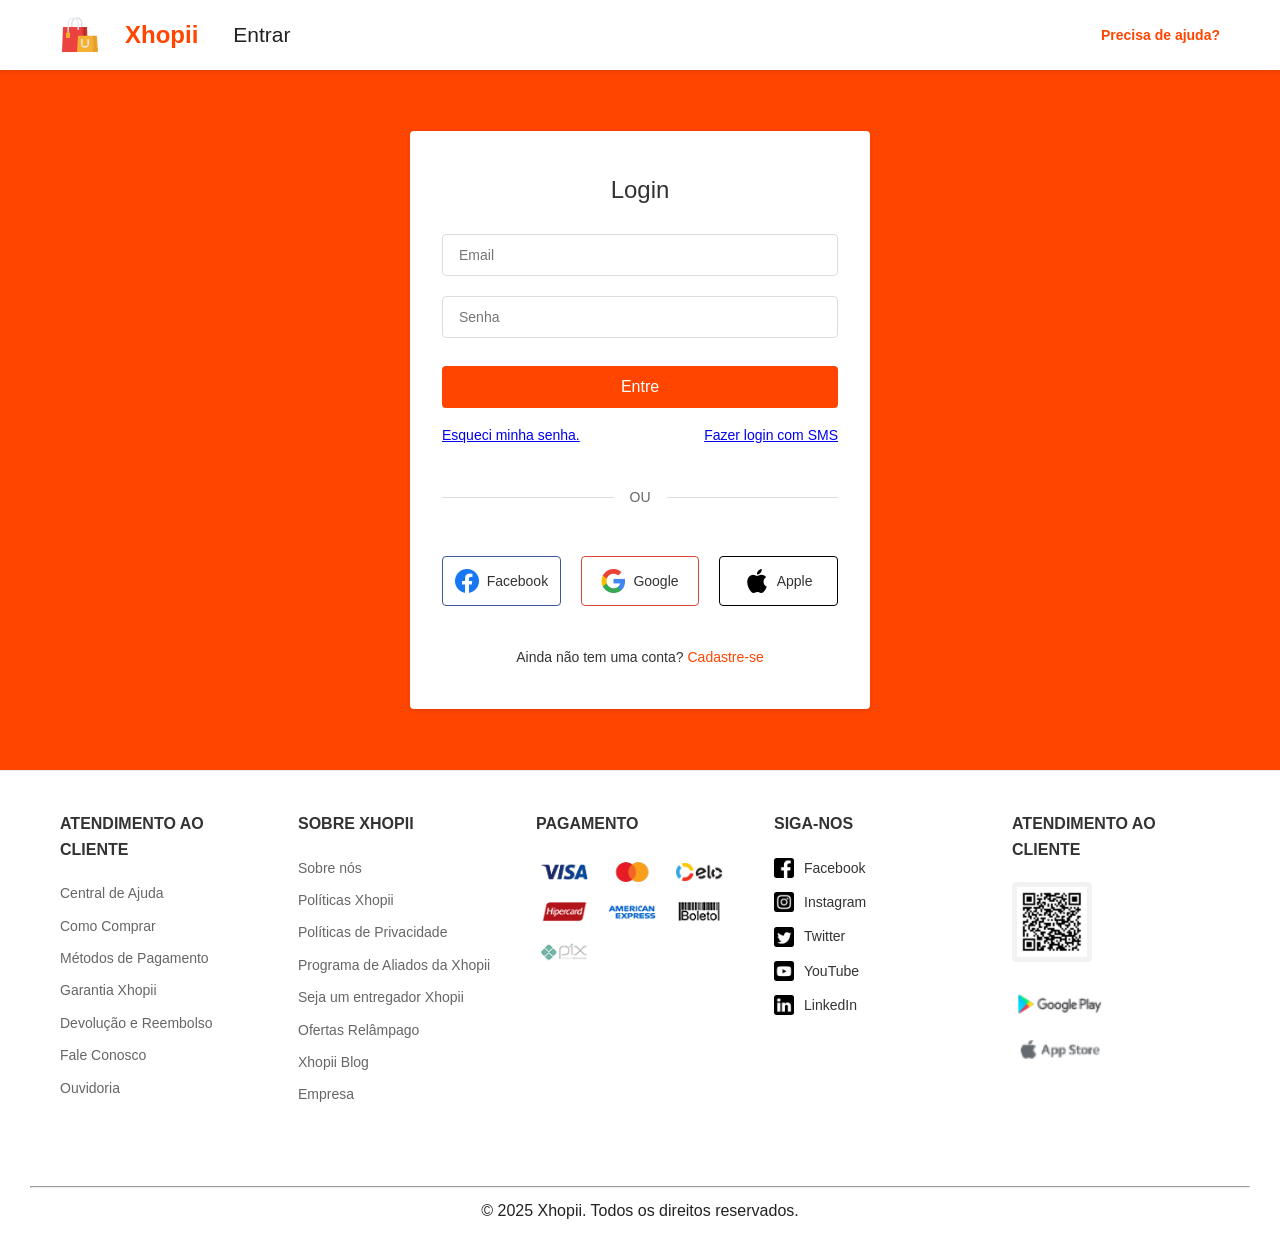
==== index.html @ 9c0d1fb4 "correção da logo do fcb" ====
<!DOCTYPE html>
<html lang="pt-BR">
<head>
    <meta charset="UTF-8">
    <meta name="viewport" content="width=device-width, initial-scale=1.0">
    <title>Login - Xhopii</title>
    <link rel="stylesheet" href="./assets/style.css">
</head>
<body>
    <header class="login-header">
        <div class="container">
            <div class="logo-container">
                <div class="logo-wrapper">
                    <a href="./index.html" class="logo-link">
                        <img src="./assets/img/logo.png" alt="Xhopii Logo" class="logo">
                        <span class="logo-text">Xhopii</span>
                    </a>
                    <div class="login-info">
                        <span>Entrar</span>
                    </div>
                </div>
            </div>
            <div class="header-actions">
                <a href="#" class="help-link">Precisa de ajuda?</a>
            </div>
        </div>
    </header>

    <main class="login-main">
        <div class="login-container">
            <div class="login-box">
                <div class="title-container">
                    <h1 class="login-title">Login</h1>
                </div>
                <form class="login-form">
                    <div class="form-group">
                        <input type="text" id="email" name="email" placeholder="Email">
                    </div>
                    <div class="form-group">
                        <input type="password" id="password" name="password" placeholder="Senha">
                    </div>
                    <button type="submit" class="login-button">Entre</button>
                </form>
                <div class="password-options">
                    <a href="./assets/view/redefinir-senha.html" class="forgot-password">Esqueci minha senha.</a>
                    <a href="#" class="sms-login">Fazer login com SMS</a>
                </div>
                <div class="divider">OU</div>
                <div class="social-login">
                    <button type="button" class="social-button facebook">
                        <img src="./assets/img/logo-facebook-cicle.png" alt="Facebook">
                        Facebook
                    </button>
                    <button type="button" class="social-button google">
                        <img src="./assets/img/logo-google.png" alt="Google">
                        Google
                    </button>
                    <button type="button" class="social-button apple">
                        <img src="./assets/img/logo-apple.png" alt="Apple">
                        Apple
                    </button>
                </div>
                <p class="register-text">Ainda não tem uma conta? <a href="#" class="register-link">Cadastre-se</a></p>
            </div>
        </div>
    </main>

    <footer class="main-footer">
        <div class="footer-top">
            <div class="footer-container">
                <!-- Atendimento ao Cliente -->
                <div class="footer-section">
                    <h3>Atendimento ao Cliente</h3>
                    <ul>
                        <li><a href="#">Central de Ajuda</a></li>
                        <li><a href="#">Como Comprar</a></li>
                        <li><a href="#">Métodos de Pagamento</a></li>
                        <li><a href="#">Garantia Xhopii</a></li>
                        <li><a href="#">Devolução e Reembolso</a></li>
                        <li><a href="#">Fale Conosco</a></li>
                        <li><a href="#">Ouvidoria</a></li>
                    </ul>
                </div>

                <!-- Sobre Xhopii -->
                <div class="footer-section">
                    <h3>Sobre Xhopii</h3>
                    <ul>
                        <li><a href="#">Sobre nós</a></li>
                        <li><a href="#">Políticas Xhopii</a></li>
                        <li><a href="#">Políticas de Privacidade</a></li>
                        <li><a href="#">Programa de Aliados da Xhopii</a></li>
                        <li><a href="#">Seja um entregador Xhopii</a></li>
                        <li><a href="#">Ofertas Relâmpago</a></li>
                        <li><a href="#">Xhopii Blog</a></li>
                        <li><a href="#">Empresa</a></li>
                    </ul>
                </div>

                <!-- Pagamento -->
                <div class="footer-section">
                    <h3>Pagamento</h3>
                    <div class="payment-methods">
                        <img src="./assets/img/logo-visa.png" alt="Visa">
                        <img src="./assets/img/logo-mastercard.png" alt="Mastercard">
                        <img src="./assets/img/logo-elo.png" alt="Elo">
                        <img src="./assets/img/logo-hipercard.png" alt="Hipercard">
                        <img src="./assets/img/logo-american-express.png" alt="American Express">
                        <img src="./assets/img/logo-boleto.png" alt="Boleto">
                        <img src="./assets/img/logo-pix.png" alt="Pix">
                    </div>
                </div>

                <!-- Siga-nos -->
                <div class="footer-section">
                    <h3>Siga-nos</h3>
                    <div class="social-links">
                        <a href="#" class="social-item">
                            <img src="./assets/img/logo-facebook.png" alt="Facebook">
                            <span>Facebook</span>
                        </a>
                        <a href="#" class="social-item">
                            <img src="./assets/img/logo-instagram.png" alt="Instagram">
                            <span>Instagram</span>
                        </a>
                        <a href="#" class="social-item">
                            <img src="./assets/img/logo-twitter.png" alt="Twitter">
                            <span>Twitter</span>
                        </a>
                        <a href="#" class="social-item">
                            <img src="./assets/img/logo-youtube.png" alt="YouTube">
                            <span>YouTube</span>
                        </a>
                        <a href="#" class="social-item">
                            <img src="./assets/img/logo-linkedln.png" alt="LinkedIn">
                            <span>LinkedIn</span>
                        </a>
                    </div>
                </div>

                <!-- Atendimento -->
                <div class="footer-section atendimento">
                    <h3>Atendimento ao Cliente</h3>
                    <div class="atendimento-content">
                        <div class="qr-code">
                            <img src="./assets/img/qr-code.png" alt="QR Code">
                        </div>
                        <div class="app-stores">
                            <a href="#" class="app-store">
                                <img src="./assets/img/logo-google-play.png" alt="Google Play">
                            </a>
                            <a href="#" class="app-store">
                                <img src="./assets/img/logo-store-apple.png" alt="App Store">
                            </a>
                        </div>
                    </div>
                </div>
            </div>
        </div>
        <hr class="footer-divider">
        <div class="footer-bottom">
            <div class="footer-container">
                <div class="copyright">
                    <p>© 2025 Xhopii. Todos os direitos reservados.</p>
                </div>
            </div>
        </div>
    </footer>

    <script src="./assets/script.js"></script>
</body>
</html>
---- assets/style.css ----
/* Reset e estilos globais */
* {
    margin: 0;
    padding: 0;
    box-sizing: border-box;
    font-family: 'Segoe UI', Tahoma, Geneva, Verdana, sans-serif;
}

body {
    background-color: #FF4500;
    color: #333;
    line-height: 1.6;
}

.container {
    width: 100%;
    max-width: 1200px;
    margin: 0 auto;
    padding: 0 20px;
}

/* Estilos do Header */
.login-header {
    background-color: white;
    padding: 15px 0;
    box-shadow: 0 2px 4px rgba(0, 0, 0, 0.1);
}

.login-header .container {
    display: flex;
    justify-content: space-between;
    align-items: center;
}

.logo-container {
    display: flex;
    align-items: center;
}

.logo-container .logo {
    height: 40px;
    width: auto;
}

.logo-wrapper {
    display: flex;
    align-items: center;
    gap: 30px;
}

.logo-link {
    display: flex;
    align-items: center;
    text-decoration: none;
}

.logo-text {
    font-size: 24px;
    font-weight: bold;
    color: #FF4500;
    margin-left: 15px;
}

.login-info {
    text-decoration: none;
    font-size: 21px;
    color: #222;
    padding-left: 5px;
    height: 30px;
    display: flex;
    align-items: center;
}

.header-actions .help-link {
    color: #FF4500;
    text-decoration: none;
    font-weight: 600;
    font-size: 14px;
    transition: color 0.3s ease;
}

.header-actions .help-link:hover {
    text-decoration: underline;
}

/* Estilos do Footer */
.main-footer {
    background-color: #fff;
    color: #333;
    font-size: 14px;
    line-height: 1.6;
    border-top: 1px solid #eee;
}

.footer-container {
    max-width: 1200px;
    margin: 0 auto;
    padding: 0 20px;
}

.footer-top {
    padding: 40px 0;
}

.footer-section {
    margin-bottom: 30px;
}

.footer-section h3 {
    color: #333;
    font-size: 16px;
    margin-bottom: 20px;
    text-transform: uppercase;
    font-weight: 600;
}

.footer-section ul {
    list-style: none;
    padding: 0;
    margin: 0;
}

.footer-section ul li {
    margin-bottom: 10px;
}

.footer-section a {
    color: #666;
    text-decoration: none;
    transition: color 0.3s ease;
}

.footer-section a:hover {
    color: #FF4500;
    text-decoration: underline;
}

/* Estilos para os métodos de pagamento */
.payment-methods {
    display: flex;
    flex-wrap: wrap;
    gap: 10px;
    margin-top: 10px;
}

.payment-methods img {
    height: 30px;
    width: auto;
    background: #fff;
    padding: 5px;
    border-radius: 4px;
}

/* Estilos para a seção de atendimento */
.atendimento-content {
    display: flex;
    flex-direction: column;
    gap: 20px;
}

.qr-code img {
    width: 80px;
    height: 80px;
    background: #f2f2f2;
    padding: 5px;
    border-radius: 4px;
}

.app-stores {
    display: flex;
    flex-direction: column;
    gap: 10px;
}

.app-stores .app-store {
    padding: 5px;
}

.app-store img {
    height: 20px;
    width: auto;
    border-radius: 4px;
}

/* Estilos para a seção Siga-nos */
.social-links {
    display: flex;
    flex-direction: column;
    align-items: flex-start;
    gap: 12px;
}

.social-links a {
    display: flex;
    align-items: center;
    text-decoration: none;
    color: #333;
    font-size: 14px;
    transition: color 0.2s;
}

.social-links a:hover {
    color: #FF4500;
}

.social-links img {
    width: 20px;
    height: 20px;
    margin-right: 10px;
    flex-shrink: 0;
}

/* Estilos para o header principal */
.main-header {
    background-color: #fff;
    box-shadow: 0 2px 4px rgba(0, 0, 0, 0.1);
}

.main-header-top {
    display: flex;
    justify-content: space-between;
    align-items: center;
    padding: 10px 20px;
    background-color: #FF4500;
}

.logo-link {
    display: flex;
    align-items: center;
    text-decoration: none;
    gap: 10px;
}

.logo-img {
    height: 50px; /* Increased from 40px */
    width: auto;
    transition: transform 0.3s ease;
}

.main-logo-text {
    color: white;
    font-size: 28px;
    font-weight: bold;
    letter-spacing: 0.5px;
    margin-top: 2px; /* Small adjustment for visual alignment */
}

.logo-link:hover .logo-img {
    transform: scale(1.05);
}

.user-menu .signout-btn {
    color: white;
    text-decoration: none;
    font-weight: 500;
    padding: 8px 15px;
    transition: all 0.3s ease;
    border: none;
    border-radius: 4px;
    background-color: transparent;
}

.user-menu .signout-btn:hover {
    color: white;
    background-color: #FF4500;
    text-decoration: none;
}

.main-nav {
    background-color: #ff8533;
}

.main-nav ul {
    width: 100%;
    display: flex;
    justify-content: center;
    align-items: center;
    list-style: none;
    padding: 5px 20px;
    margin: 0;
    gap: 30px;
}

.main-nav a {
    color: rgba(255, 255, 255, 0.9);
    text-decoration: none;
    font-size: 14px;
    padding: 10px 12px;
    display: block;
    position: relative;
    font-weight: 500;
    transition: all 0.2s ease;
    border-radius: 4px;
}

.main-nav a:hover {
    background-color: rgba(255, 255, 255, 0.15);
    color: #fff;
}

.main-nav a.active {
    background-color: rgba(255, 255, 255, 0.2);
    color: #fff;
    font-weight: 600;
}

.main-nav a.active:hover {
    background-color: rgba(255, 255, 255, 0.25);
}

/* Estilos para o formulário de login */
.login-main {
    padding: 40px 20px;
    min-height: calc(100vh - 200px);
    display: flex;
    align-items: center;
    justify-content: center;
}

.login-container {
    width: 100%;
    max-width: 500px;
    margin: 0 auto;
    padding: 0 20px;
}

.login-box {
    background-color: #fff;
    border-radius: 4px;
    padding: 40px 32px;
    box-shadow: 0 2px 4px rgba(0, 0, 0, 0.1);
    display: flex;
    flex-direction: column;
    width: 100%;
    max-width: 460px;
    margin: 0 auto;
}

.title-container {
    display: flex;
    justify-content: center;
    margin-bottom: 24px;
    position: relative;
    width: 100%;
}

.back-button {
    display: flex;
    align-items: center;
    justify-content: center;
    width: 32px;
    height: 32px;
    border-radius: 50%;
    transition: background-color 0.3s;
}

.back-arrow {
    width: 21px;
    height: 21px;
}

.login-box h1.login-title {
    font-size: 24px;
    color: #333;
    margin: 0;
    font-weight: 500;
    text-align: center;
    width: 100%;
}

.reset-instructions {
    color: #666;
    font-size: 14px;
    margin-bottom: 24px;
    line-height: 1.5;
}

.back-to-login {
    margin-top: 24px;
    text-align: center;
}

.back-link {
    display: inline-flex;
    align-items: center;
    color: #FF4500;
    text-decoration: none;
    font-size: 14px;
    transition: color 0.3s;
}

.back-link:hover {
    color: #e03e00;
    text-decoration: underline;
}


.form-group {
    margin-bottom: 20px;
}

.form-group label {
    display: block;
    font-size: 14px;
    color: #333;
    margin-bottom: 8px;
    font-weight: 500;
}

.form-group input {
    width: 100%;
    padding: 12px 16px;
    border: 1px solid #ddd;
    border-radius: 4px;
    font-size: 14px;
    transition: border-color 0.3s;
}

.form-group input:focus {
    border-color: #FF4500;
    outline: none;
}

.password-options {
    display: flex;
    justify-content: space-between;
    align-items: center;
    margin: 16px 0;
    font-size: 14px;
}

.password-options a {
    transition: text-decoration 0.3s;
}

.password-options a:hover {
    text-decoration: underline;
}

.forgot-password {
    transition: text-decoration 0.3s;
}

.forgot-password:hover {
    text-decoration: underline;
}

.login-button {
    width: 100%;
    background-color: #FF4500;
    color: white;
    border: none;
    border-radius: 4px;
    padding: 12px;
    font-size: 16px;
    font-weight: 500;
    cursor: pointer;
    margin-top: 8px;
    transition: background-color 0.3s;
}

.login-button:hover {
    background-color: #e03e00;
}

.divider {
    display: flex;
    align-items: center;
    text-align: center;
    margin: 24px 0;
    color: #666;
    font-size: 14px;
}

.divider::before,
.divider::after {
    content: '';
    flex: 1;
    border-bottom: 1px solid #ddd;
}

.divider::before {
    margin-right: 16px;
}

.divider::after {
    margin-left: 16px;
}

.social-login {
    display: flex;
    flex-direction: row;
    flex-wrap: wrap;
    gap: 8px;
    margin: 24px 0;
    justify-content: space-between;
}

.social-button {
    display: flex;
    align-items: center;
    justify-content: center;
    gap: 8px;
    width: 30%;
    padding: 12px 8px;
    border: 1px solid #ddd;
    border-radius: 4px;
    background: white;
    cursor: pointer;
    font-size: 14px;
    color: #333;
    transition: all 0.3s;
    text-align: center;
}

.social-button:hover {
    background-color: #f9f9f9;
}

.social-button img {
    width: 24px;
    height: 24px;
    object-fit: contain;
}

.social-button.facebook {
    border-color: #3b5998;
}

.social-button.google {
    border-color: #db4437;
}

.social-button.apple {
    border-color: #000;
}

.create-account {
    width: 100%;
    background-color: white;
    color: #FF4500;
    border: 1px solid #FF4500;
    border-radius: 4px;
    padding: 12px;
    font-size: 16px;
    font-weight: 500;
    cursor: pointer;
    transition: all 0.3s;
}

.create-account:hover {
    background-color: #fff5f0;
}

.register-text {
    text-align: center;
    color: #333;
    font-size: 14px;
    margin-top: 16px;
}

.register-link {
    color: #FF4500;
    text-decoration: none;
    font-weight: 500;
    transition: text-decoration 0.3s;
}

.register-link:hover {
    text-decoration: underline;
}

/* Estilos para o rodapé inferior */
.footer-bottom {
    background-color: #fff;
    padding: 10px 0 20px 0;
}

.footer-bottom .footer-container {
    max-width: 1200px;
    margin: 0 auto;
    display: flex;
    flex-direction: column;
    justify-content: center;
    align-items: center;
}

.footer-divider {
    height: 1px;
    margin: 0 30px;
}

.copyright p {
    color: #222;
    font-size: 16px;
    text-align: center;
    margin: 0;
}

/* Responsividade */
@media (min-width: 768px) {
    .footer-top .footer-container {
        display: grid;
        grid-template-columns: repeat(5, 1fr);
        gap: 30px;
    }
    
    .footer-bottom .footer-container {
        flex-direction: row;
        justify-content: space-between;
        align-items: center;
        text-align: left;
    }
    
    .footer-logo {
        order: 1;
    }
    
    .copyright {
        order: 2;
        flex: 1;
        padding: 0 20px;
    }
    
    .footer-links {
        order: 3;
    }
}

@media (max-width: 767px) {
    .login-header .container {
        flex-direction: column;
        gap: 10px;
    }
    
    .logo-container, .header-actions {
        width: 100%;
        text-align: center;
    }
    
    .atendimento-content {
        flex-direction: column;
        align-items: flex-start;
    }
    
    .app-stores {
        flex-direction: row;
        width: 100%;
        justify-content: space-between;
    }
}
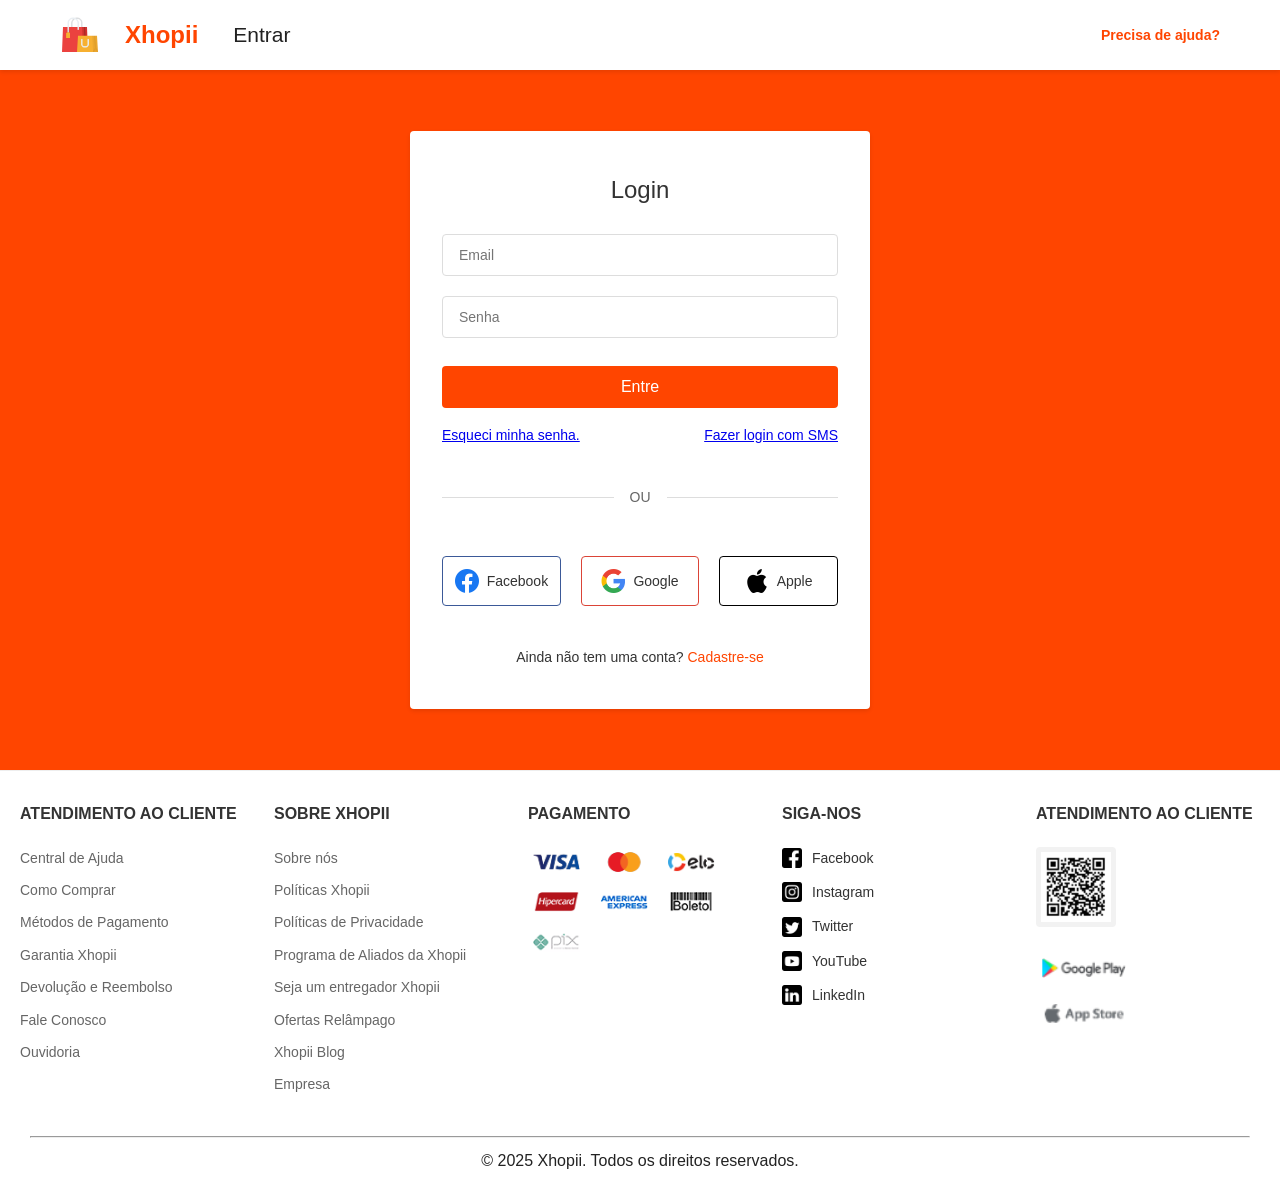
==== commit 269d62ac: "Ajustes minimos" ====
--- a/index.html
+++ b/index.html
@@ -32,7 +32,7 @@
                 <div class="title-container">
                     <h1 class="login-title">Login</h1>
                 </div>
-                <form class="login-form">
+                <form class="login-form" action="./assets/view/home.html">
                     <div class="form-group">
                         <input type="text" id="email" name="email" placeholder="Email">
                     </div>
--- a/assets/style.css
+++ b/assets/style.css
@@ -92,16 +92,6 @@
     border-top: 1px solid #eee;
 }
 
-.footer-container {
-    max-width: 1200px;
-    margin: 0 auto;
-    padding: 0 20px;
-}
-
-.footer-top {
-    padding: 40px 0;
-}
-
 .footer-section {
     margin-bottom: 30px;
 }
@@ -232,7 +222,7 @@
 }
 
 .logo-img {
-    height: 50px; /* Increased from 40px */
+    height: 50px;
     width: auto;
     transition: transform 0.3s ease;
 }
@@ -242,7 +232,7 @@
     font-size: 28px;
     font-weight: bold;
     letter-spacing: 0.5px;
-    margin-top: 2px; /* Small adjustment for visual alignment */
+    margin-top: 2px;
 }
 
 .logo-link:hover .logo-img {
@@ -585,9 +575,416 @@
     align-items: center;
 }
 
+/* Estilos específicos para a página de cadastro de cliente */
+.cliente-main, .produtos-main {
+    padding: 40px 0;
+    background-color: #eee;
+    min-height: calc(100vh - 120px);
+    display: flex;
+    justify-content: center;
+    margin: 0 auto;
+    width: 100%;
+}
+
+.produtos-main{
+    padding: 0;
+}
+
+/* Estilos para o carrossel */
+.carousel {
+    margin: 0 auto 30px;
+    width: 90%;
+    max-width: 1000px; /* Largura máxima reduzida */
+    height: 200px; /* Altura um pouco menor */
+    box-shadow: 0 2px 10px rgba(0, 0, 0, 0.1);
+    border-radius: 8px;
+    overflow: hidden;
+    position: relative;
+}
+
+.carousel-inner {
+    width: 100%;
+    height: 100%;
+}
+
+.carousel-item {
+    width: 100%;
+    height: 100%;
+}
+
+.carousel-item img {
+    width: 100%;
+    height: 100%;
+    object-fit: contain; /* Mantém a proporção da imagem */
+    object-position: center;
+    background-color: #f8f9fa; /* Cor de fundo para áreas vazias */
+}
+
+/* Ajustes para telas menores */
+@media (max-width: 768px) {
+    .carousel {
+        width: 95%;
+        height: 180px; /* Altura menor para mobile */
+    }
+}
+
+.carousel-caption {
+    background: rgba(0, 0, 0, 0.5);
+    padding: 10px 15px;
+    border-radius: 4px;
+    bottom: 20px;
+    left: 50%;
+    transform: translateX(-50%);
+    width: 90%;
+    max-width: 800px;
+}
+
+.carousel-caption h5 {
+    font-size: 18px;
+    font-weight: 600;
+    margin-bottom: 5px;
+}
+
+.carousel-caption p {
+    font-size: 14px;
+    margin-bottom: 0;
+}
+
+/* Controles do carrossel */
+.carousel-control-prev,
+.carousel-control-next {
+    width: 50px;
+    height: 50px;
+    background: none;
+    top: 50%;
+    transform: translateY(-50%);
+    opacity: 0.7;
+    transition: opacity 0.2s ease;
+}
+
+.carousel-control-prev:hover,
+.carousel-control-next:hover {
+    opacity: 1;
+    background: none;
+}
+
+.carousel-control-prev {
+    left: 10px;
+}
+
+.carousel-control-next {
+    right: 10px;
+}
+
+/* Estilo dos ícones dos controles */
+.carousel-control-prev-icon,
+.carousel-control-next-icon {
+    width: 30px;
+    height: 30px;
+    background-size: 100%, 100%;
+    opacity: 0.8;
+    filter: invert(100%) brightness(0%); /* Torna o ícone preto */
+}
+
+.carousel-control-prev-icon:hover,
+.carousel-control-next-icon:hover {
+    opacity: 1;
+    filter: invert(100%) brightness(0%) drop-shadow(0 0 2px rgba(0,0,0,0.5));
+}
+
+/* Esconder indicadores */
+.carousel-indicators {
+    display: none;
+}
+
+/* Estilo para o banner promocional */
+.promo-banner {
+    width: 100%;
+    max-width: 1000px;
+    margin: 0 auto 30px;
+    overflow: hidden;
+    box-shadow: 0 2px 10px rgba(0, 0, 0, 0.1);
+}
+
+.promo-banner img {
+    width: 100%;
+    height: auto;
+    display: block;
+}
+
+/* Estilo para o container de produtos */
+.produtos-container {
+    width: 90%;
+    max-width: 1200px;
+    min-height: 100%;
+    background-color: white;
+    box-shadow: 0 2px 10px rgba(0, 0, 0, 0.1);
+    padding: 30px;
+    margin: 0 auto;
+}
+
+/* Título da seção de produtos */
+.produtos-container h1, .produtos-container-home h4 {
+    width: 100%;
+    text-align: center;
+    font-weight: 500;
+    color: #FF4500;
+    font-size: 24px;
+    margin-bottom: 20px;
+    padding-bottom: 15px;
+    display: inline-block;
+}
+
+/* Estilo para a lista de produtos */
+.produtos-list {
+    display: grid;
+    grid-template-columns: repeat(auto-fill, minmax(250px, 1fr));
+    gap: 25px;
+    padding: 20px 0;
+}
+
+/* Estilo para os links dos produtos */
+.produto-link {
+    text-decoration: none;
+    color: inherit;
+    display: block;
+    height: 100%;
+}
+
+/* Estilo para cada item de produto */
+.produto-item {
+    background: #fff;
+    border-radius: 8px;
+    box-shadow: 0 2px 8px rgba(0, 0, 0, 0.1);
+    transition: transform 0.3s ease, box-shadow 0.3s ease;
+    display: flex;
+    flex-direction: column;
+    height: 100%;
+    position: relative;
+}
+
+.produto-link:hover .produto-item {
+    transform: translateY(-5px);
+    box-shadow: 0 4px 12px rgba(0, 0, 0, 0.15);
+}
+
+.produto-item img {
+    width: 100%;
+    height: 180px;
+    object-fit: cover;
+    border-bottom: 1px solid #eee;
+}
+
+.produto-item h4 {
+    font-size: 16px !important;
+    color: #333;
+    padding: 0 15px;
+    font-weight: 600;
+    text-align: center;
+}
+
+.produto-item p {
+    display: flex;
+    justify-content: space-between;
+    font-size: 14px;
+    color: #666;
+    margin: 3px 15px;
+    line-height: 1.4;
+}
+
+/* Estilo para os valores à direita */
+.produto-item p span:not(.info-label) {
+    color: #333;
+    font-weight: 400;
+    text-align: right;
+    margin-left: 10px;
+}
+
+/* Container para preço e quantidade */
+.produto-item .preco-quantidade {
+    display: flex;
+    justify-content: space-between;
+    align-items: center;
+    margin: 8px 15px 10px;
+    padding: 10px 0 0;
+}
+
+/* Estilo para o preço */
+.produto-item .preco {
+    color: #ff4500;
+    font-weight: 600;
+    font-size: 18px;
+    margin: 0;
+}
+
+/* Estilo para a quantidade disponível */
+.produto-item .quantidade {
+    color: #666;
+    font-size: 13px;
+    margin: 0;
+}
+
+/* Estilo para os rótulos de informação */
+.produto-item .info-label {
+    color: #333;
+    font-weight: 600;
+}
+
+/* Estilo para títulos de seção */
+.section-title {
+    color: #FF4500 !important;
+    font-size: 24px;
+    font-weight: 500;
+    margin: 40px 0 20px;
+    padding-bottom: 10px;
+    border-bottom: 2px solid #FF4500;
+    display: inline-block;
+    width: 100%;
+}
+
+/* Estilo para títulos de produtos */
+.product-title {
+    font-size: 18px;
+    color: #333;
+    margin: 15px 0 10px;
+    padding-bottom: 10px;
+    border-bottom: 1px solid #eee;
+    display: block;
+}
+
+/* Estilos específicos para o formulário de cadastro de cliente */
+.cadastro-cliente-container {
+    width: 500px;
+    margin: 0;
+    padding: 30px;
+    background-color: white;
+    border-radius: 8px;
+    box-shadow: 0 2px 10px rgba(0, 0, 0, 0.1);
+    box-sizing: border-box;
+}
+
+.cadastro-cliente-title {
+    color: #FF4500;
+    text-align: left;
+    margin: 0 0 20px 0;
+    font-size: 24px;
+    font-weight: 600;
+    width: 100%;
+}
+
+.cadastro-cliente-form {
+    display: flex;
+    flex-direction: column;
+    gap: 15px;
+    width: 100%;
+    max-width: 500px;
+    margin: 0 auto;
+}
+
+.cadastro-cliente-group {
+    width: 100%;
+    margin-bottom: 10px;
+}
+
+.cadastro-cliente-input {
+    width: 100%;
+    padding: 12px 15px;
+    border: 1px solid #ddd;
+    border-radius: 4px;
+    font-size: 16px;
+    transition: border-color 0.3s;
+    display: block;
+    box-sizing: border-box;
+}
+
+.cadastro-cliente-input:focus {
+    border-color: #FF4500;
+    outline: none;
+}
+
+.cadastro-cliente-upload {
+    margin-top: 10px;
+    text-align: center;
+}
+
+.cadastro-cliente-upload .cadastro-cliente-label {
+    color: #FF4500;
+    font-weight: 600;
+    display: block;
+    margin-bottom: 10px;
+}
+
+.cadastro-cliente-file-upload {
+    display: flex;
+    flex-direction: row;
+    align-items: center;
+    justify-content: center;
+    gap: 15px;
+    margin-top: 5px;
+    flex-wrap: wrap;
+}
+
+.cadastro-cliente-file-upload input[type="file"] {
+    display: none;
+}
+
+.cadastro-cliente-file-btn {
+    display: inline-block;
+    padding: 6px 12px;
+    background-color: white;
+    color: #FF4500;
+    border: 1px solid #FF4500;
+    border-radius: 4px;
+    cursor: pointer;
+    text-align: center;
+    transition: all 0.3s;
+    font-size: 13px;
+    width: auto;
+    min-width: 120px;
+}
+
+.cadastro-cliente-file-btn:hover {
+    background-color: #fff8f5;
+    transform: translateY(-1px);
+    box-shadow: 0 2px 4px rgba(0, 0, 0, 0.1);
+}
+
+.cadastro-cliente-file-name {
+    font-size: 14px;
+    color: #666;
+    text-align: center;
+    display: block;
+    margin-top: 5px;
+}
+
+.cadastro-cliente-submit {
+    background-color: #FF4500;
+    color: white;
+    border: none;
+    padding: 14px 20px;
+    border-radius: 4px;
+    font-size: 16px;
+    font-weight: 600;
+    cursor: pointer;
+    transition: background-color 0.3s;
+    margin-top: 20px;
+    width: 100%;
+    max-width: 200px;
+    display: block;
+    margin: 20px auto 0;
+}
+
+.cadastro-cliente-submit:hover {
+    background-color: #e03e00;
+}
+
 .footer-divider {
     height: 1px;
     margin: 0 30px;
+}
+
+.footer-top {
+    padding: 30px 20px 0 20px;
 }
 
 .copyright p {
